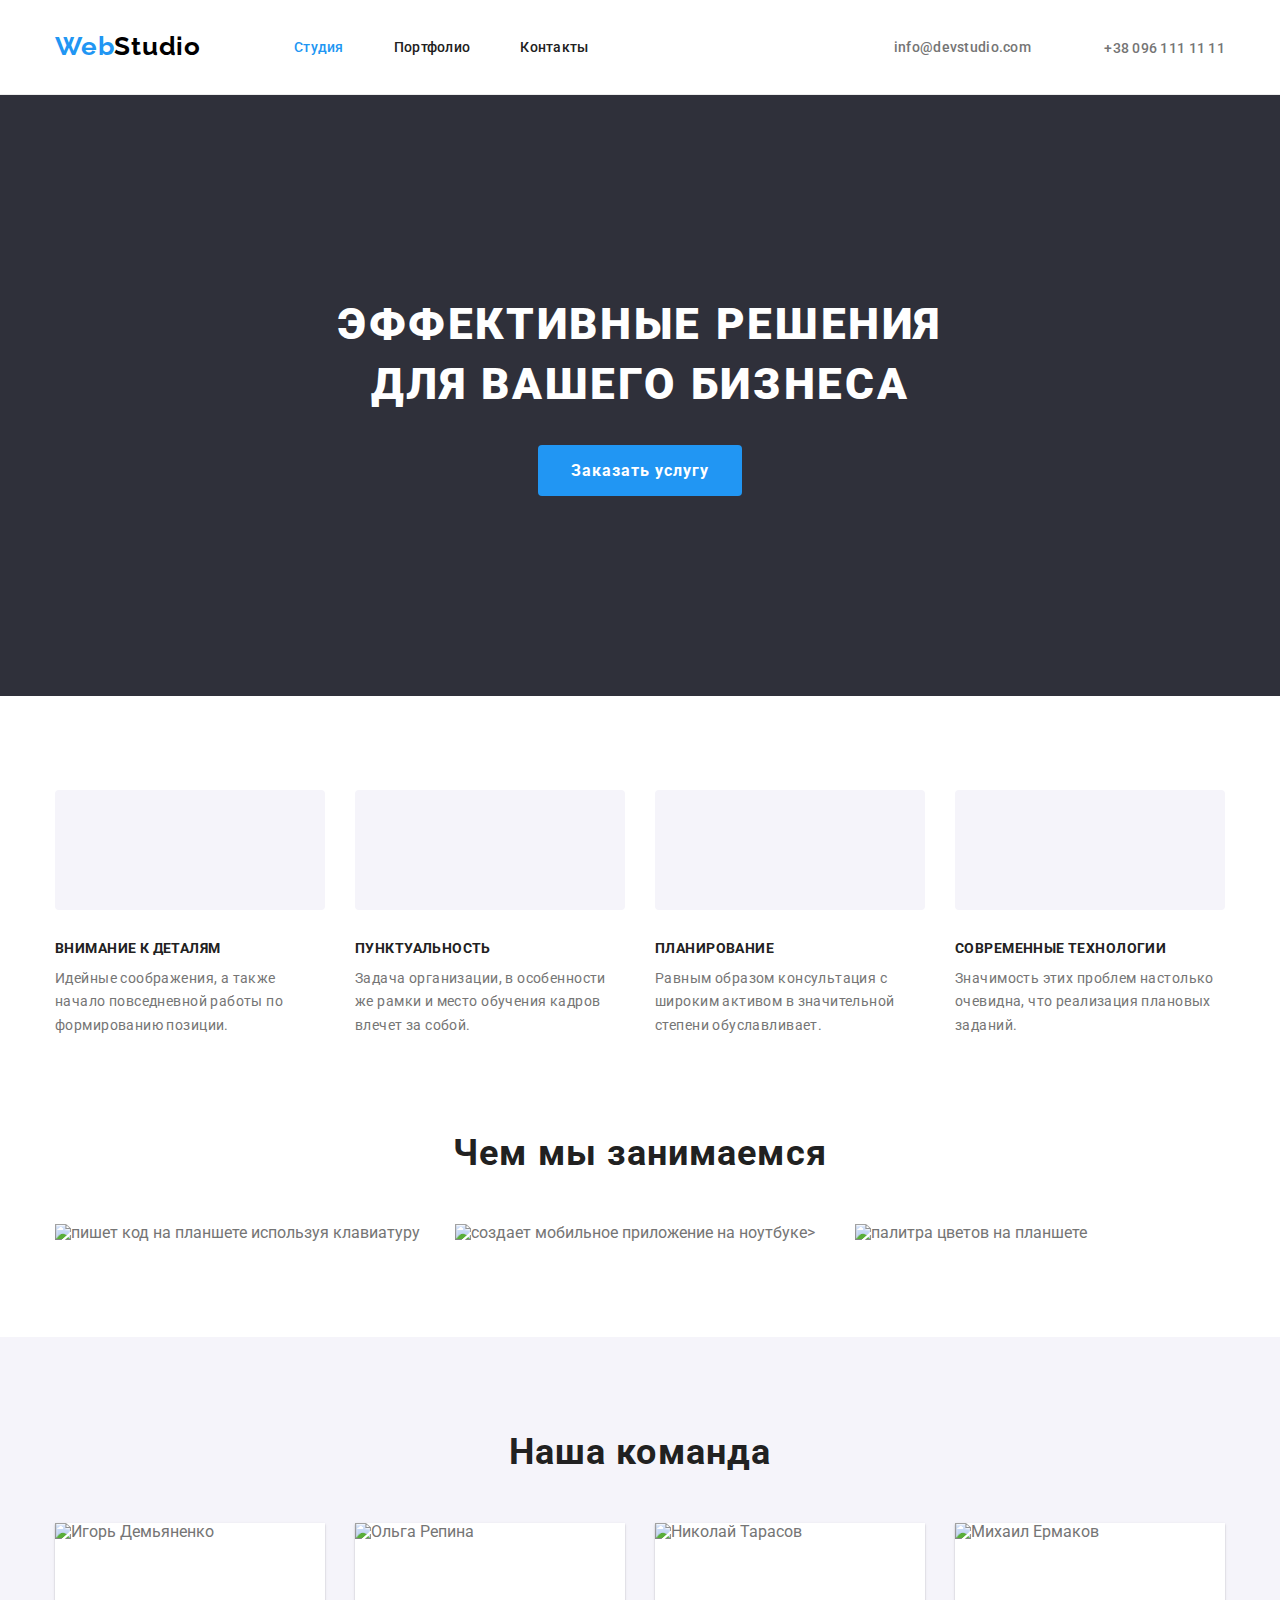
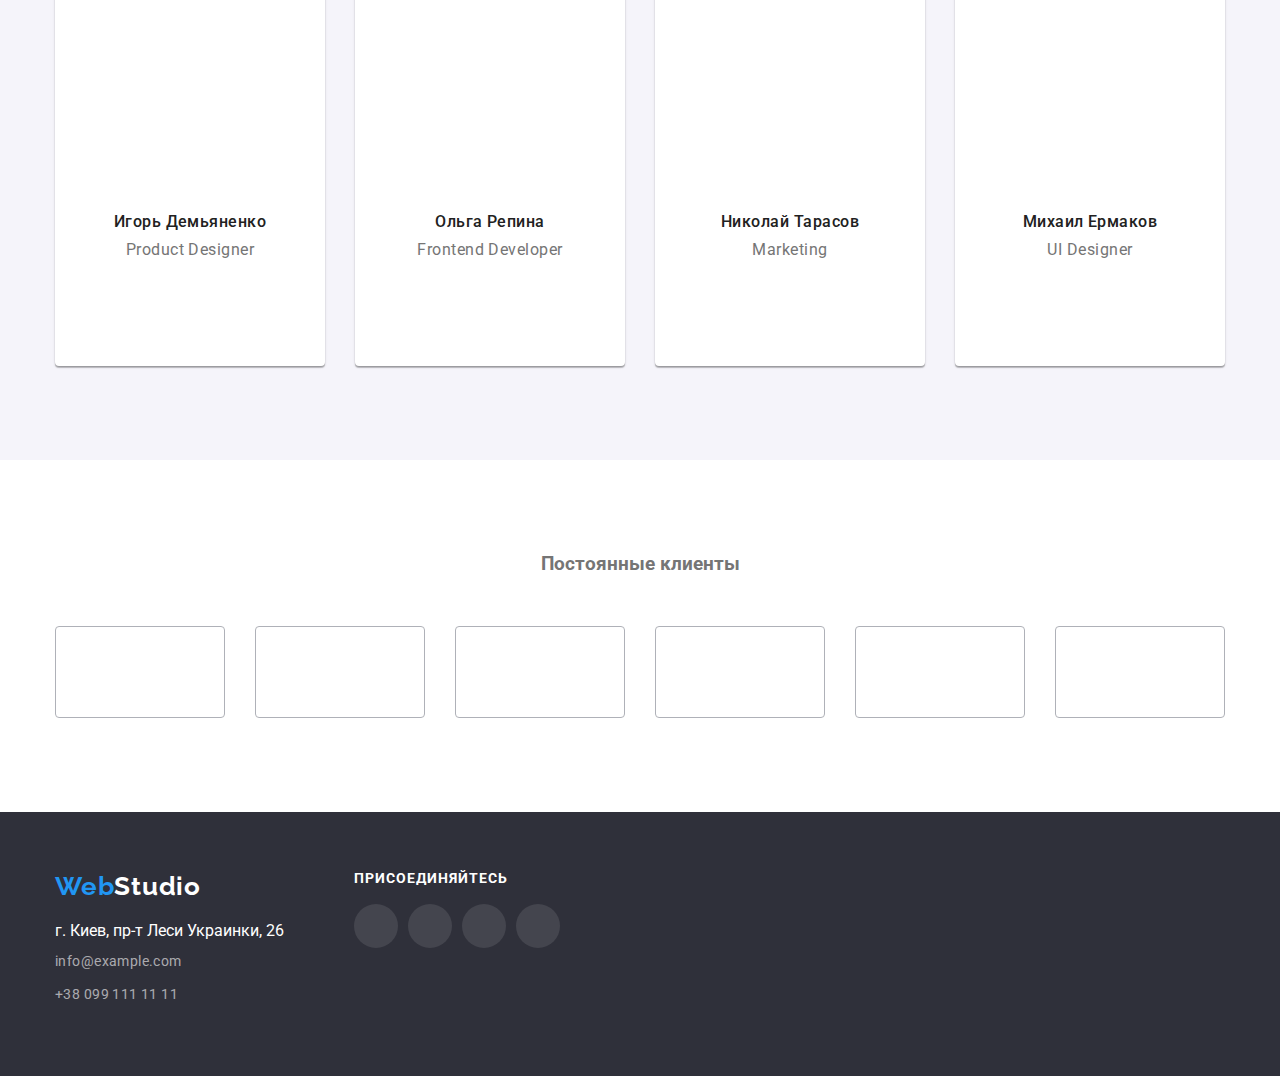
==== index.html @ 4a8b06b8 "Добавляет завершение задания" ====
<!DOCTYPE html>
<html lang="en">
  <head>
    <meta charset="UTF-8" />
    <meta name="viewport" content="width=device-width, initial-scale=1.0" />
    <title>WebStudio</title>
    <link rel="preconnect" href="https://fonts.googleapis.com" />
    <link rel="preconnect" href="https://fonts.gstatic.com" crossorigin />
    <link
      href="https://fonts.googleapis.com/css2?family=Raleway:wght@700&family=Roboto:wght@400;500;700;900&display=swap"
      rel="stylesheet"
    />
    <link
      rel="stylesheet"
      href="https://cdnjs.cloudflare.com/ajax/libs/modern-normalize/2.0.0/modern-normalize.min.css"
    />
    <link rel="stylesheet" href="./css/styles.css" />
  </head>

  <body>
    <!-- header -->
    <header class="header">
      <div class="container">
        <div class="header-menu">
          <!-- Лого -->
          <a href="" class="header-logo link"
            >Web<span class="header-logo-second">Studio</span></a
          >
          <!-- Списки мемю -->

          <nav class="header-navigator">
            <ul class="header-list-nav list">
              <li class="header-item">
                <a href="" class="header-link link current">Студия</a>
              </li>
              <li class="header-item">
                <a href="./portfolio.html" class="header-link link"
                  >Портфолио</a
                >
              </li>
              <li class="header-item">
                <a href="" class="header-link link">Контакты</a>
              </li>
            </ul>
          </nav>
          <ul class="header-contact-list list">
            <li class="item mail">
              <a href="mailto:info@devstudio.com" class="header-mail-link link">
                <svg class="icon-mail" width="16px" height="12px">
                  <use href="./icons/sprite.svg#mail"></use>
                </svg>
                info@devstudio.com
              </a>
            </li>
            <li class="item mobile">
              
              <a href="tel:+380961111111" class="header-tel-link link">
                <svg class="icon-mobile" width="10px" height="16px">
                  <use href="./icons/sprite.svg#mobile"></use>
                </svg>
                +38 096 111 11 11
              </a>
            </li>
          </ul>
        </div>
      </div>
    </header>
    <main>
      <section class="hero section">
        <div class="container">
          <!-- Главный заголовок -->
          <h1 class="hero-title">
            Эффективные решения <br />
            для вашего бизнеса
          </h1>
          <button class="hero-button" type="button">Заказать услугу</button>
        </div>
      </section>
      <section class="studio section">
        <div class="container">
          <h2 class="hidden-title">Студия</h2>
          <ul class="studio-list list">
            <li class="item antenna">
              <div class="icon-block">
                <svg class="icon-antenna" width="70px" height="70px">
                  <use href="./icons/sprite.svg#antenna"></use>
                </svg>
              </div>
              <h3 class="studio-title">Внимание к деталям</h3>
              <p class="studio-text">
                Идейные соображения, а также начало повседневной работы по
                формированию позиции.
              </p>
            </li>
            <li class="item clock">
              <div class="icon-block">
                <svg class="icon-antenna" width="70px" height="70px">
                  <use href="./icons/sprite.svg#antenna"></use>
                </svg>
              </div>
              <h3 class="studio-title">Пунктуальность</h3>
              <p class="studio-text">
                Задача организации, в особенности же рамки и место обучения
                кадров влечет за собой.
              </p>
            </li>
            <li class="item diagram">
              <div class="icon-block">
                <svg class="icon-antenna" width="70px" height="70px">
                  <use href="./icons/sprite.svg#antenna"></use>
                </svg>
              </div>
              <h3 class="studio-title">Планирование</h3>
              <p class="studio-text">
                Равным образом консультация с широким активом в значительной
                степени обуславливает.
              </p>
            </li>
            <li class="item astronaut">
              <div class="icon-block">
                <svg class="icon-antenna" width="70px" height="70px">
                  <use href="./icons/sprite.svg#antenna"></use>
                </svg>
              </div>
              <h3 class="studio-title">Современные технологии</h3>
              <p class="studio-text">
                Значимость этих проблем настолько очевидна, что реализация
                плановых заданий.
              </p>
            </li>
          </ul>
        </div>
      </section>
      <section class="work section">
        <div class="container">
          <h2 class="work-title title">Чем мы занимаемся</h2>
          <ul class="work-list list">
            <li class="item">
              <img
                src="./images/img1.jpg"
                width="370"
                alt="пишет код на планшете используя клавиатуру"
              />
            </li>
            <li class="item">
              <img
                src="./images/img2.jpg"
                width="370"
                alt="создает мобильное приложение на ноутбуке>"
              />
            </li>
            <li class="item">
              <img
                src="./images/img3.jpg"
                width="370"
                alt="палитра цветов на планшете"
              />
            </li>
          </ul>
        </div>
      </section>
      <section class="team section">
        <div class="container">
          <h2 class="team-title title">Наша команда</h2>
          <ul class="team-list list">
            <li class="item">
              <img
                class="team-img"
                src="./images/igor.jpg"
                width="270"
                height="260"
                alt="Игорь Демьяненко"
              />
              <h3 class="team-subtitle">Игорь Демьяненко</h3>
              <p class="team-descr">Product Designer</p>
              <div class="social">
                <a class="social-link" href="">
                  <svg class="icon-social" width="20px" height="20px">
                    <use href="./icons/sprite.svg#instagram"></use>
                  </svg>
                </a>
                <a class="social-link" href="">
                  <svg class="icon-social" width="20px" height="20px">
                    <use href="./icons/sprite.svg#twiter"></use>
                  </svg>
                </a>
                <a class="social-link" href="">
                  <svg class="icon-social" width="20px" height="20px">
                    <use href="./icons/sprite.svg#facebook"></use>
                  </svg>
                </a>
                <a class="social-link" href="">
                  <svg class="icon-social" width="20px" height="20px">
                    <use href="./icons/sprite.svg#linkedin"></use>
                  </svg>
                </a>
              </div>
            </li>
            <li class="item">
              <img
                class="team-img"
                src="./images/olga.jpg"
                width="270"
                height="260"
                alt="Ольга Репина"
              />
              <h3 class="team-subtitle">Ольга Репина</h3>
              <p class="team-descr">Frontend Developer</p>
              <div class="social">
                <a class="social-link" href="">
                  <svg class="icon-social" width="20px" height="20px">
                    <use href="./icons/sprite.svg#instagram"></use>
                  </svg>
                </a>
                <a class="social-link" href="">
                  <svg class="icon-social" width="20px" height="20px">
                    <use href="./icons/sprite.svg#twiter"></use>
                  </svg>
                </a>
                <a class="social-link" href="">
                  <svg class="icon-social" width="20px" height="20px">
                    <use href="./icons/sprite.svg#facebook"></use>
                  </svg>
                </a>
                <a class="social-link" href="">
                  <svg class="icon-social" width="20px" height="20px">
                    <use href="./icons/sprite.svg#linkedin"></use>
                  </svg>
                </a>
              </div>
            </li>
            <li class="item">
              <img
                class="team-img"
                src="./images/nikolai.jpg"
                width="270"
                height="260"
                alt="Николай Тарасов"
              />
              <h3 class="team-subtitle">Николай Тарасов</h3>
              <p class="team-descr">Marketing</p>
              <div class="social">
                <a class="social-link" href="">
                  <svg class="icon-social" width="20px" height="20px">
                    <use href="./icons/sprite.svg#instagram"></use>
                  </svg>
                </a>
                <a class="social-link" href="">
                  <svg class="icon-social" width="20px" height="20px">
                    <use href="./icons/sprite.svg#twiter"></use>
                  </svg>
                </a>
                <a class="social-link" href="">
                  <svg class="icon-social" width="20px" height="20px">
                    <use href="./icons/sprite.svg#facebook"></use>
                  </svg>
                </a>
                <a class="social-link" href="">
                  <svg class="icon-social" width="20px" height="20px">
                    <use href="./icons/sprite.svg#linkedin"></use>
                  </svg>
                </a>
              </div>
            </li>
            <li class="item">
              <img
                class="team-img"
                src="./images/mikhail.jpg"
                width="270"
                height="260"
                alt="Михаил Ермаков"
              />
              <h3 class="team-subtitle">Михаил Ермаков</h3>
              <p class="team-descr">UI Designer</p>
              <div class="social">
                <a class="social-link" href="">
                  <svg class="icon-social" width="20px" height="20px">
                    <use href="./icons/sprite.svg#instagram"></use>
                  </svg>
                </a>
                <a class="social-link" href="">
                  <svg class="icon-social" width="20px" height="20px">
                    <use href="./icons/sprite.svg#twiter"></use>
                  </svg>
                </a>
                <a class="social-link" href="">
                  <svg class="icon-social" width="20px" height="20px">
                    <use href="./icons/sprite.svg#facebook"></use>
                  </svg>
                </a>
                <a class="social-link" href="">
                  <svg class="icon-social" width="20px" height="20px">
                    <use href="./icons/sprite.svg#linkedin"></use>
                  </svg>
                </a>
              </div>
            </li>
          </ul>
        </div>
      </section>

      <!-- clients -->
      <section class="clients">
        <div class="container">
          <h3 class="client-title">Постоянные клиенты</h3>
          <ul class="clients-list">
            <li class="client-item">
              <a href="" class="client-link">
                <svg class="icon-client" width="41px" height="46.7px">
                  <use href="./icons/sprite.svg#company1"></use>
                </svg>
              </a>
            </li>
            <li class="client-item">
              <a href="" class="client-link">
                <svg class="icon-client" width="40px" height="52px">
                  <use href="./icons/sprite.svg#company2"></use>
                </svg>
              </a>
            </li>
            <li class="client-item">
              <a href="" class="client-link">
                <svg class="icon-client" width="43.46px" height="41.18px">
                  <use href="./icons/sprite.svg#company3"></use>
                </svg>
              </a>
            </li>
            <li class="client-item">
              <a href="" class="client-link">
                <svg class="icon-client" width="84.44px" height="40.62px">
                  <use href="./icons/sprite.svg#company4"></use>
                </svg>
              </a>
            </li>
            <li class="client-item">
              <a href="" class="client-link">
                <svg class="icon-client" width="62.54px" height="45.43px">
                  <use href="./icons/sprite.svg#company5"></use>
                </svg>
              </a>
            </li>
            <li class="client-item">
              <a href="" class="client-link">
                <svg class="icon-client" width="93.79px" height="43.93px">
                  <use href="./icons/sprite.svg#company6"></use>
                </svg>
              </a>
            </li>
          </ul>
        </div>
      </section>
    </main>
    <!-- Футер -->
    <footer class="footer">
      <div class="container">
        <div class="footer-blocks">
          <div class="cotact-info">
            <!-- Лого -->
          <a href="" class="footer-logo link"
          >Web<span class="footer-logo-second">Studio</span>
        </a>
        <address>г. Киев, пр-т Леси Украинки, 26</address>
        <address>
          <ul class="footer-contact-list list">
            <li class="address-item">
              <a href="mailto:info@example.com" class="footer-mail-link link"
                >info@example.com</a
              >
            </li>
            <li class="address-item">
              <a href="tel:+380991111111" class="footer-tel-link link"
                >+38 099 111 11 11</a
              >
            </li>
          </ul>
        </address>
          </div>
          <div class="footer-social">
            <h2 class="footer-subheader" >присоединяйтесь</h2>
            <ul class="footer-list">
              <li class="footer-item">
                <a class="footer-social-link" href="">
                  <svg class="footer-social" width="20px" height="20px">
                    <use href="./icons/sprite.svg#instagram"></use>
                  </svg>
                </a>
              </li>
              <li class="footer-item">
                <a class="footer-social-link" href="">
                  <svg class="footer-social" width="20px" height="20px">
                    <use href="./icons/sprite.svg#twiter"></use>
                  </svg>
                </a>
              </li>
              <li class="footer-item">
                <a class="footer-social-link" href="">
                  <svg class="footer-social" width="20px" height="20px">
                    <use href="./icons/sprite.svg#facebook"></use>
                  </svg>
                </a>
              </li>
              <li class="footer-item">
                <a class="footer-social-link" href="">
                  <svg class="footer-icon-social" width="20px" height="20px">
                    <use href="./icons/sprite.svg#linkedin"></use>
                  </svg>
                </a>
              </li>
            </ul>
          </div>
        </div>
      </div>
    </footer>
  </body>
</html>
---- css/styles.css ----
/* цвет основного текста #757575 */
/* вторичный цвет текста   #212121 */
/* цвет контактов в футере rgba(255, 255, 255, 0.60) */
/* белый цвет #FFFFFF */
/* черный цвет лого в хедере  #000000 */
/* акцент #2196F3 */
/* вторичный цвет фона #F5F4FA */
/* третий цвет фона #2F303A */

:root {
  --primary-text-color: #757575;
  --secondary-text-color: #212121;
  --title-text-color: #212121;
  --accent-color: #2196f3;
}

body {
  font-family: "Roboto", sans-serif;
  color: var(--primary-text-color);
  background-color: #ffffff;
}
.link {
  text-decoration: none;
}
ul {
  list-style: none;
  padding: 0;
  margin: 0;
}
h1,
h2,
h3,
h4,
h5,
h5,
p {
  margin: 0;
}
img {
  display: block;
  max-width: 100%;
  height: auto;
}

.title {
  color: var(--secondary-text-color);
  text-align: center;
  font-size: 36px;
  font-weight: 700;
  letter-spacing: 1.08px;
  line-height: 1.17;
}

/* Container */
.container {
  margin-left: auto;
  margin-right: auto;
  width: 1200px;
  padding-left: 15px;
  padding-right: 15px;
  /* outline: 2px solid tomato; */
}

/* лого */
.header {
  border-bottom: 1px solid rgb(236, 236, 236);
}
.header-logo {
  margin-right: 93px;
  color: var(--accent-color);
  font-family: "Raleway", sans-serif;
  font-size: 26px;
  font-weight: 700;
  letter-spacing: 0.78px;
}
.header-logo .header-logo-second {
  color: #000000;
}

/* header*/
.header-menu {
  display: flex;
  align-items: center;
  padding-top: 32px;
  padding-bottom: 32px;
}
.header-list-nav {
  display: flex;
}
.header-list-nav .header-item:not(:last-child) {
  margin-right: 50px;
}
.header-list-nav .header-link {
  display: block;

  color: var(--secondary-text-color);

  font-size: 14px;
  font-weight: 500;
  letter-spacing: 0.28px;
}
.header-list-nav .header-link:hover,
.header-list-nav .header-link:focus {
  color: var(--accent-color);
}
.header-list-nav .current {
  color: var(--accent-color);
}
.header-contact-list {
  display: flex;
  margin-left: auto;
}

.header-contact-list .item {
  margin-right: 50px;
  display: flex;
  align-items: center;
}
.header-contact-list .item:last-child {
  margin-right: 0;
}

.icon-mail,
.icon-mobile {
  margin-right: 10px;
  fill: var(--primary-text-color);
}

.icon-mail:hover,
.icon-mail:focus,
.icon-mobile:hover,
.icon-mobile:focus {
  fill: var(--accent-color);
}

.header-contact-list .header-mail-link,
.header-tel-link {
  color: var(--primary-text-color);
  font-size: 14px;
  font-weight: 500;
  letter-spacing: 0.28px;
}
.header-contact-list .link:hover,
.header-contact-list .link:focus {
  color: var(--accent-color);
}
/* hero */
.hero {
  max-width: 1600px;
  min-height: 600px;
  margin-left: auto;
  margin-right: auto;
  padding: 200px 0;

  text-align: center;
  background-color: #2F303A;
  background-image: linear-gradient(
      to right,
      rgba(47, 48, 58, 0.8),
      rgba(47, 48, 58, 0.8)
    ),
    url(..//images/bg.jpg);

   
    background-size: cover;
    background-repeat: no-repeat;
    background-position:  center;
}
.hero .hero-title {
  margin-top: 0;
  margin-bottom: 30px;

  color: #fff;

  font-size: 44px;
  font-weight: 900;
  line-height: 1.36; /* 136.364% */
  letter-spacing: 2.64px;

  text-transform: uppercase;
  /*  background-color: #949393;   времено установил фон для визуализации потом удалю */
}
button.hero-button {
  padding: 10px 32px;
  min-width: 200px;
  border-radius: 4px;
  border: 1px solid transparent;
  color: #ffffff;

  font-size: 16px;
  font-weight: 700;
  line-height: 1.87; /* 187.5% */
  letter-spacing: 0.96px;
  text-align: center;

  cursor: pointer;
  background-color: var(--accent-color);
}

/* studio */

.hidden-title {
  display: none;
}
.studio {
  padding: 94px 0 47px 0;
}
.studio-list {
  display: flex;
}
.studio-list .item {
  display: block;
  width: 270px;
  margin-right: 30px;
}
.studio-list .item:last-child {
  margin-right: 0;
}
.icon-block {
  display: flex;
  justify-content: center;
  align-items: center;
  margin-bottom: 30px;
  width: 270px;
  min-height: 120px;
  background-color: #f5f4fa;
  border-radius: 4px;
  fill: var(--secondary-text-color);
}
.icon-antenna:hover {
  fill: red;
}

.studio-list .studio-title {
  margin-top: 0;
  margin-bottom: 10px;

  color: var(--secondary-text-color);
  font-size: 14px;
  font-weight: 700;
  letter-spacing: 0.42px;
  text-transform: uppercase;
}
.studio .studio-text {
  font-size: 14px;
  line-height: 1.71; /* 171.429% */
  letter-spacing: 0.42px;
  margin: 0;
}
/* work */
.work {
  padding: 47px 0 94px 0;
}
.work .work-title {
  margin-top: 0;
  margin-bottom: 50px;
}
.work .work-list {
  display: flex;
  justify-content: center;
}
.work .work-list .item:not(:last-child) {
  display: block;
  margin-right: 30px;
}
/* team */
.team {
  padding: 94px 0;
  background-color: #f5f4fa;
}
.team .team-title {
  margin-top: 0;
  margin-bottom: 50px;
}
.team .team-list {
  display: flex;
  justify-content: center;
}
.team .team-list .item {
    width: 270px;
  border-radius: 0px 0px 4px 4px;
  /* material shadow v1 */
  box-shadow: 0px 2px 1px 0px rgba(0, 0, 0, 0.2),
    0px 1px 1px 0px rgba(0, 0, 0, 0.14), 0px 1px 3px 0px rgba(0, 0, 0, 0.12);
   background: rgb(255, 255, 255);
}
.team .team-list .item:not(:last-child) {
  display: block;
  margin-right: 30px;
}

.team .team-img {
    margin-bottom: 30px;
}

.team .team-subtitle {
  color: var(--secondary-text-color);
  text-align: center;
  font-size: 16px;
  font-weight: 500;
  letter-spacing: 0.48px;
  margin-bottom: 10px;
}
.team .team-descr {
  text-align: center;
  font-size: 16px;
  letter-spacing: 0.48px;
  margin-bottom: 16px;
}
.social {
    display: flex;
    justify-content: center;
    margin-bottom: 42px;
}

.social-link:not(:last-child) {
    margin-right: 12px;

}
.social-link {
    padding: 12px;
    color: #AFB1B8;    
}

.icon-social {
    fill: currentColor;
}

.social-link:hover {
    width: 44px;
    height: 44px;
    padding: 12px;
    border-radius: 50px;
    background-color: var(--accent-color);
    color: #ffffff;

}
/* clients */

.clients {
    padding: 94px 0;
}

.client-title {
    text-align: center;
    margin-bottom: 50px;
}
 
.clients-list {
    display: flex;
    justify-content: space-between;
}

.client-link {
    display: inline-flex;
    justify-content: center;
    align-items:center;
    width: 170px;
    height: 92px;
    color: #AFB1B8;
    border: 1px solid #AFB1B8;
    border-radius: 4px;
}
.icon-client {
    fill: currentColor;
}
.client-link:hover {
    color: var(--accent-color);
    border: 1px solid var(--accent-color);
}

/* footer */
.footer {
  padding: 60px 0;
  background-color: #2f303a;
}
.footer-blocks {
  display: flex;
  justify-content: flex-start;
}
.cotact-info {
  margin-right: 70px;
}

.footer .footer-logo {
  display: block;
  margin-bottom: 20px;

  color: var(--accent-color);
  font-family: Raleway;
  font-size: 26px;
  font-weight: 700;
  letter-spacing: 0.78px;
}
.footer .footer-logo-second {
  color: #ffffff;
}
.footer address {
  font-style: normal;
  color: #ffffff;
  margin-bottom: 9px;
}
.address-item:not(:last-child) {
  margin-bottom: 9px;
}
.footer-contact-list .link {
  color: rgba(255, 255, 255, 0.6);
  font-family: Roboto;
  font-size: 14px;
  line-height: 1.74; /* 171.429% */
  letter-spacing: 0.42px;
  /* background-color: #949393;   */
  /* времено установил фон для визуализации потом удвлю */
}
.footer-contact-list .link:hover,
.footer-contact-list .link:focus {
  color: var(--accent-color);
}

.footer-list {
  display: flex;
}
.footer-item:not(:last-child) {
  margin-right: 10px;
  justify-content: center;
}
.footer-social-link {
  display:inline-flex;
  width: 44px;
  height: 44px;
  padding: 12px;
  fill:#FFFFFF;
  background-color:  rgba(255, 255, 255, 0.1);
  border-radius: 50px;
}

.footer-social-link:hover{
  background-color: var(--accent-color);
}
.footer-subheader {
  margin-bottom: 20px;
  color: #FFFFFF;
  font-size: 14px;
  font-weight: 700;
  line-height: 0.9;
  letter-spacing: 1px;
  text-align: left;
  text-transform: uppercase;
}

/* portfolio - nav */
.portfolio {
  padding: 94px 0 94px 0;
}
.portfolio .portfolio-nav-list {
  display: flex;
  justify-content: center;
  margin-bottom: 34px;
}
.portfolio .portfolio-nav-list .item {
  margin-right: 8px;
}
.portfolio button {
  padding: 6px 22px;

  color: var(--secondary-text-color);
  text-align: center;
  font-size: 16px;
  font-weight: 500;
  line-height: 1.62; /* 162.5% */
  letter-spacing: 0.4;
  background-color: #f5f4fa;
  cursor: pointer;

  border: 1px solid transparent;
  border-radius: 4px;
}
.portfolio button:hover,
.portfolio button:focus {
  color: #ffffff;
  background-color: var(--accent-color);
  box-shadow: 0px 2px 2px 0px rgba(0, 0, 0, 0.12),
    0px 1px 2px 0px rgba(0, 0, 0, 0.08), 0px 3px 1px 0px rgba(0, 0, 0, 0.1);
  background: rgb(33, 150, 243);
}
.portfolio .portfolio-project-list {
  display: flex;
  flex-wrap: wrap;
}
.portfolio .portfolio-project-list .item {
  width: 370px;
  margin-right: 30px;
  margin-bottom: 30px;

  border-bottom: 1px solid rgb(238, 238, 238);
  border-right: 1px solid rgb(238, 238, 238);
  border-left: 1px solid rgb(238, 238, 238);
}
.portfolio .portfolio-project-list .item:nth-child(3n) {
  margin-right: 0;
}
.portfolio .portfolio-project-list .item:nth-last-child(-n + 3) {
  margin-bottom: 0;
}

.portfolio-link {
  display: inline-block;
  padding: 20px 24px;
}

.portfolio .portfolio-title {
  color: var(--secondary-text-color);
  font-size: 18px;
  font-weight: 700;
  line-height: 2; /* 200% */
  letter-spacing: 1.08px;
}
.portfolio .portfolio-text {
  color: var(--primary-text-color);
  font-size: 16px;
  font-weight: 400;
  line-height: 1.87; /* 187.5% */
  letter-spacing: 0.48px;
}
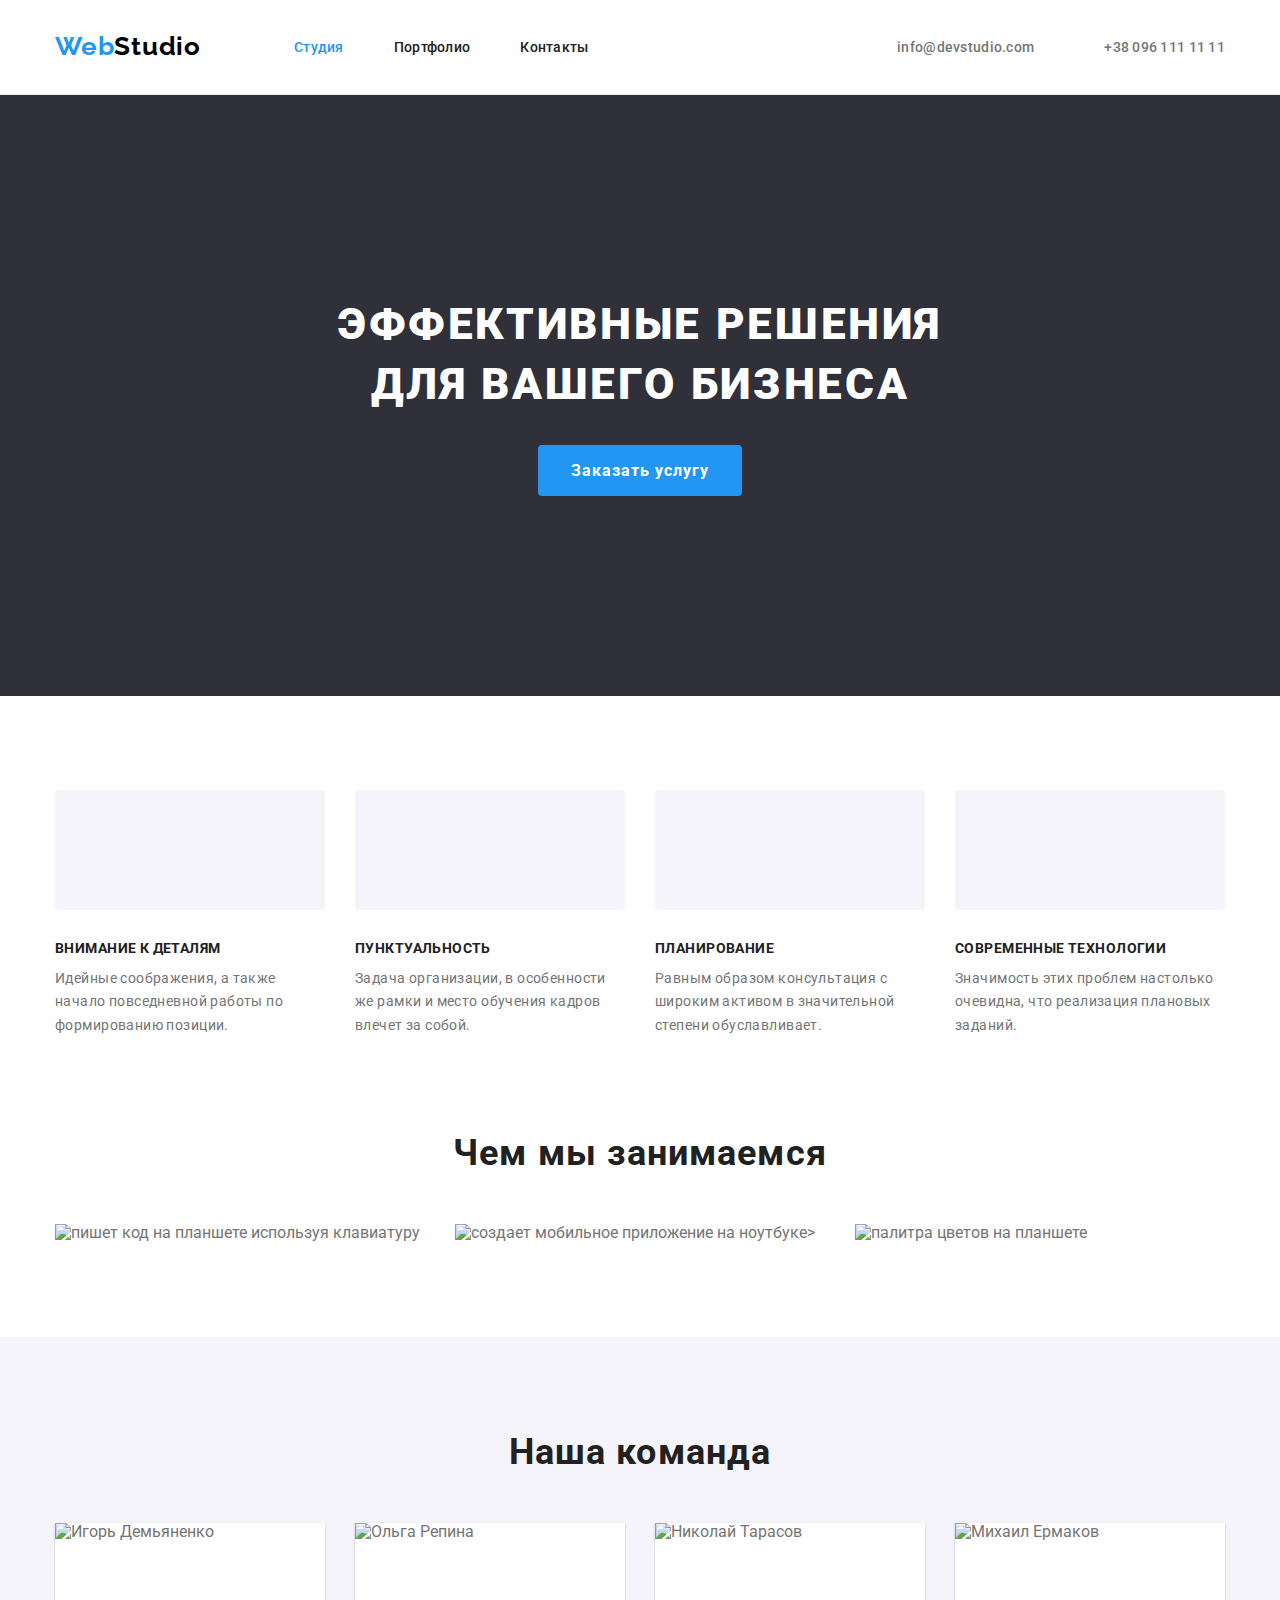
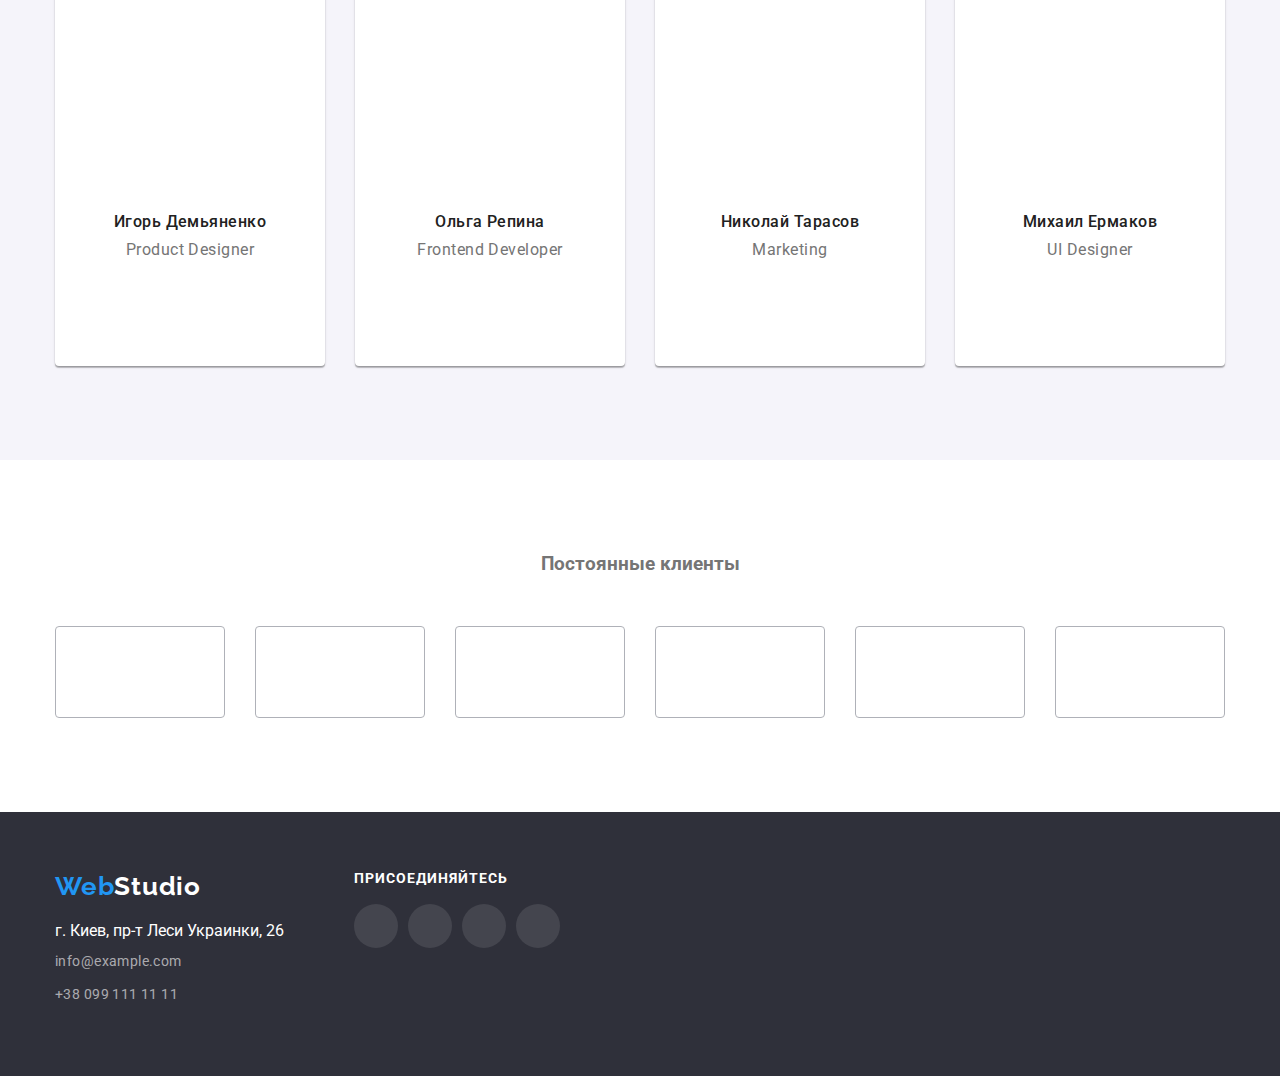
==== commit eea38734: "Добавляет исправления по контактам" ====
--- a/index.html
+++ b/index.html
@@ -45,6 +45,7 @@
           </nav>
           <ul class="header-contact-list list">
             <li class="item mail">
+              
               <a href="mailto:info@devstudio.com" class="header-mail-link link">
                 <svg class="icon-mail" width="16px" height="12px">
                   <use href="./icons/sprite.svg#mail"></use>
@@ -53,7 +54,6 @@
               </a>
             </li>
             <li class="item mobile">
-              
               <a href="tel:+380961111111" class="header-tel-link link">
                 <svg class="icon-mobile" width="10px" height="16px">
                   <use href="./icons/sprite.svg#mobile"></use>
@@ -94,8 +94,8 @@
             </li>
             <li class="item clock">
               <div class="icon-block">
-                <svg class="icon-antenna" width="70px" height="70px">
-                  <use href="./icons/sprite.svg#antenna"></use>
+                <svg class="icon-clock" width="70px" height="70px">
+                  <use href="./icons/sprite.svg#clock"></use>
                 </svg>
               </div>
               <h3 class="studio-title">Пунктуальность</h3>
@@ -106,8 +106,8 @@
             </li>
             <li class="item diagram">
               <div class="icon-block">
-                <svg class="icon-antenna" width="70px" height="70px">
-                  <use href="./icons/sprite.svg#antenna"></use>
+                <svg class="icon-diagram" width="70px" height="70px">
+                  <use href="./icons/sprite.svg#diagram"></use>
                 </svg>
               </div>
               <h3 class="studio-title">Планирование</h3>
@@ -118,8 +118,8 @@
             </li>
             <li class="item astronaut">
               <div class="icon-block">
-                <svg class="icon-antenna" width="70px" height="70px">
-                  <use href="./icons/sprite.svg#antenna"></use>
+                <svg class="icon-astronaut" width="70px" height="70px">
+                  <use href="./icons/sprite.svg#astronaut"></use>
                 </svg>
               </div>
               <h3 class="studio-title">Современные технологии</h3>
--- a/css/styles.css
+++ b/css/styles.css
@@ -112,34 +112,37 @@
 }
 
 .header-contact-list .item {
-  margin-right: 50px;
   display: flex;
   align-items: center;
-}
+  margin-right: 50px; 
+}
+
+
 .header-contact-list .item:last-child {
   margin-right: 0;
 }
+
+
 
 .icon-mail,
 .icon-mobile {
   margin-right: 10px;
-  fill: var(--primary-text-color);
-}
-
-.icon-mail:hover,
-.icon-mail:focus,
-.icon-mobile:hover,
-.icon-mobile:focus {
-  fill: var(--accent-color);
-}
-
-.header-contact-list .header-mail-link,
+  fill: currentColor;
+}
+
+.header-mail-link,
 .header-tel-link {
+  display: flex;
+  align-items: center;
   color: var(--primary-text-color);
   font-size: 14px;
   font-weight: 500;
   letter-spacing: 0.28px;
-}
+  align-items: center;
+  
+}
+
+
 .header-contact-list .link:hover,
 .header-contact-list .link:focus {
   color: var(--accent-color);
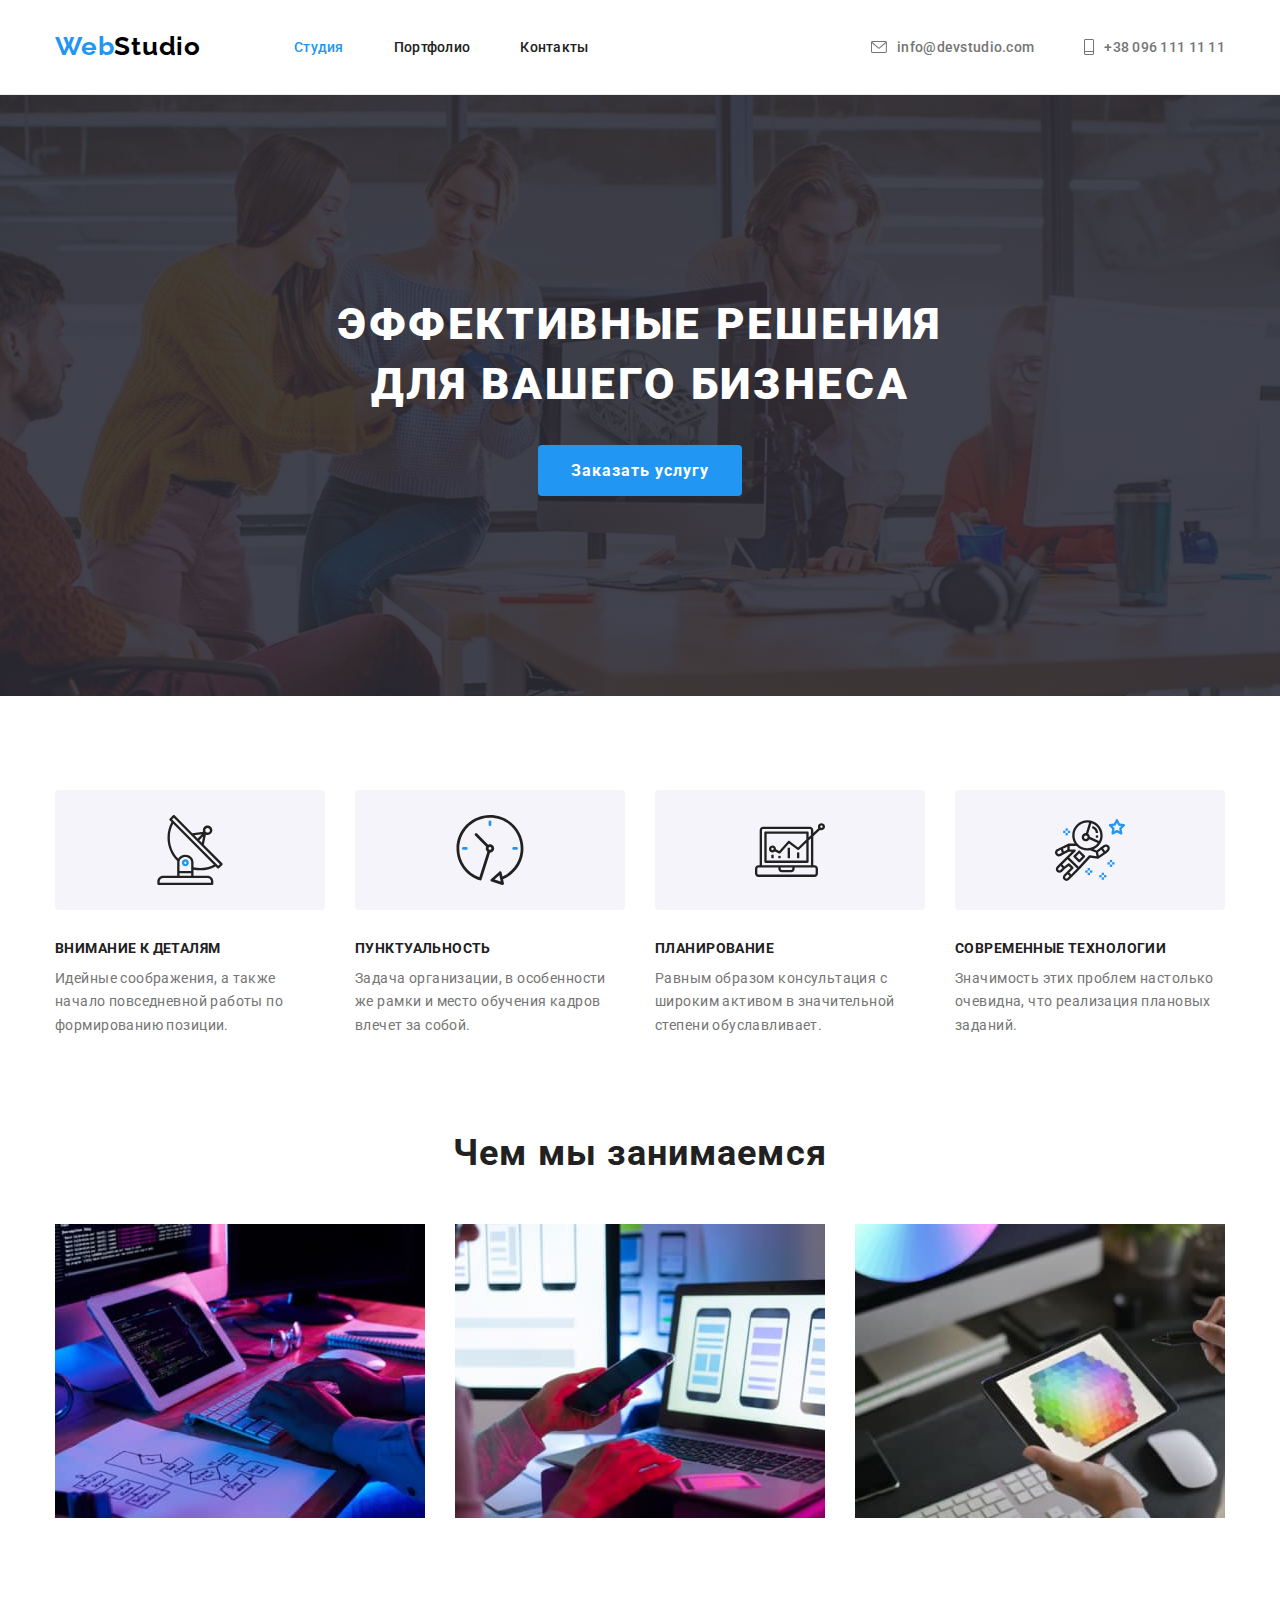
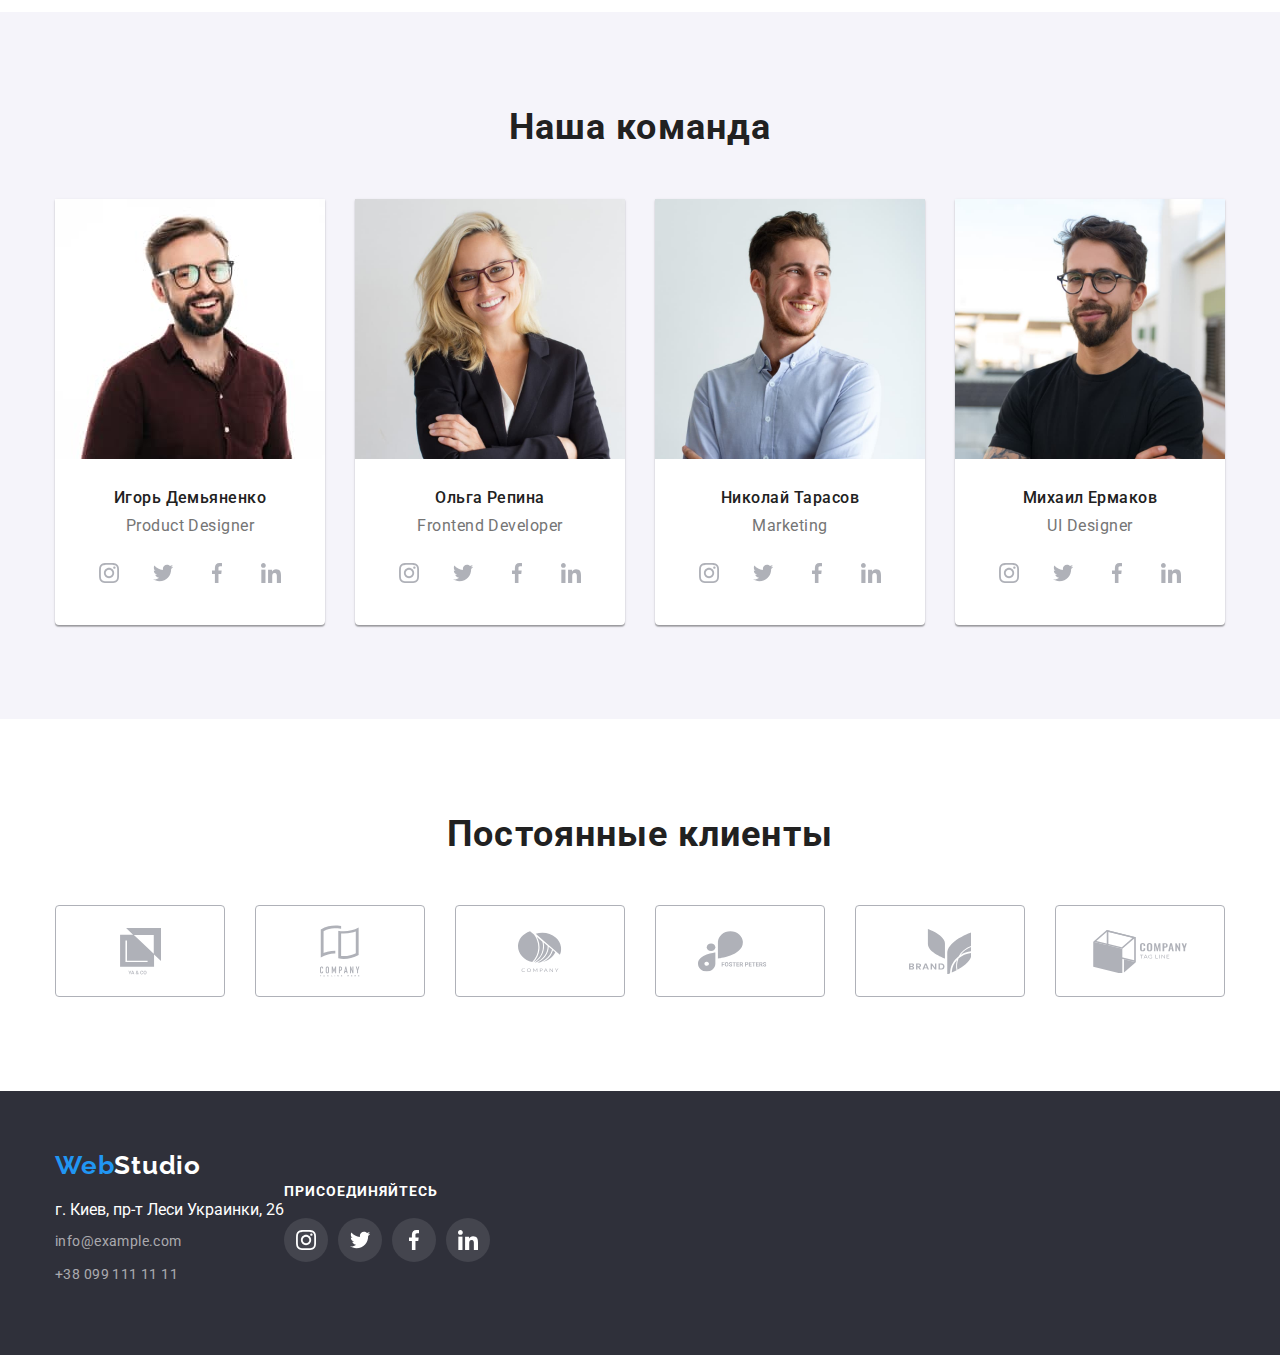
==== commit 197dcfc7: "Исправление Домашнего Задания  (не полное ) без футера" ====
--- a/index.html
+++ b/index.html
@@ -137,21 +137,21 @@
           <ul class="work-list list">
             <li class="item">
               <img
-                src="./images/img1.jpg"
+                src="./images/main/img1.jpg"
                 width="370"
                 alt="пишет код на планшете используя клавиатуру"
               />
             </li>
             <li class="item">
               <img
-                src="./images/img2.jpg"
+                src="./images/main/img2.jpg"
                 width="370"
                 alt="создает мобильное приложение на ноутбуке>"
               />
             </li>
             <li class="item">
               <img
-                src="./images/img3.jpg"
+                src="./images/main/img3.jpg"
                 width="370"
                 alt="палитра цветов на планшете"
               />
@@ -163,136 +163,180 @@
         <div class="container">
           <h2 class="team-title title">Наша команда</h2>
           <ul class="team-list list">
+           
             <li class="item">
               <img
                 class="team-img"
-                src="./images/igor.jpg"
+                src="./images/main/igor.jpg"
                 width="270"
                 height="260"
                 alt="Игорь Демьяненко"
               />
-              <h3 class="team-subtitle">Игорь Демьяненко</h3>
+              <div class="team-bottom">
+                <h3 class="team-subtitle">Игорь Демьяненко</h3>
               <p class="team-descr">Product Designer</p>
-              <div class="social">
-                <a class="social-link" href="">
+              <ul class="social-list">
+                <li class="social-item">
+                  <a class="social-link" href="">
                   <svg class="icon-social" width="20px" height="20px">
                     <use href="./icons/sprite.svg#instagram"></use>
                   </svg>
                 </a>
-                <a class="social-link" href="">
-                  <svg class="icon-social" width="20px" height="20px">
-                    <use href="./icons/sprite.svg#twiter"></use>
-                  </svg>
-                </a>
-                <a class="social-link" href="">
-                  <svg class="icon-social" width="20px" height="20px">
-                    <use href="./icons/sprite.svg#facebook"></use>
-                  </svg>
-                </a>
-                <a class="social-link" href="">
-                  <svg class="icon-social" width="20px" height="20px">
-                    <use href="./icons/sprite.svg#linkedin"></use>
-                  </svg>
-                </a>
-              </div>
-            </li>
+              </li>
+                <li class="social-item">
+                  <a class="social-link" href="">
+                    <svg class="icon-social" width="20px" height="20px">
+                      <use href="./icons/sprite.svg#twiter"></use>
+                    </svg>
+                  </a>
+                </li>
+                <li class="social-item">
+                  <a class="social-link" href="">
+                    <svg class="icon-social" width="20px" height="20px">
+                      <use href="./icons/sprite.svg#facebook"></use>
+                    </svg>
+                  </a>
+                </li>
+                <li class="social-item">
+                  <a class="social-link" href="">
+                    <svg class="icon-social" width="20px" height="20px">
+                      <use href="./icons/sprite.svg#linkedin"></use>
+                    </svg>
+                  </a>
+                </li>                
+              </ul>
+            </div>
+            </li>
+
             <li class="item">
               <img
                 class="team-img"
-                src="./images/olga.jpg"
+                src="./images/main/olga.jpg"
                 width="270"
                 height="260"
                 alt="Ольга Репина"
               />
-              <h3 class="team-subtitle">Ольга Репина</h3>
+              <div class="team-bottom">
+                <h3 class="team-subtitle">Ольга Репина</h3>
               <p class="team-descr">Frontend Developer</p>
-              <div class="social">
-                <a class="social-link" href="">
+              <ul class="social-list">
+                <li class="social-item">
+                  <a class="social-link" href="">
                   <svg class="icon-social" width="20px" height="20px">
                     <use href="./icons/sprite.svg#instagram"></use>
                   </svg>
                 </a>
-                <a class="social-link" href="">
-                  <svg class="icon-social" width="20px" height="20px">
-                    <use href="./icons/sprite.svg#twiter"></use>
-                  </svg>
-                </a>
-                <a class="social-link" href="">
-                  <svg class="icon-social" width="20px" height="20px">
-                    <use href="./icons/sprite.svg#facebook"></use>
-                  </svg>
-                </a>
-                <a class="social-link" href="">
-                  <svg class="icon-social" width="20px" height="20px">
-                    <use href="./icons/sprite.svg#linkedin"></use>
-                  </svg>
-                </a>
-              </div>
-            </li>
+              </li>
+                <li class="social-item">
+                  <a class="social-link" href="">
+                    <svg class="icon-social" width="20px" height="20px">
+                      <use href="./icons/sprite.svg#twiter"></use>
+                    </svg>
+                  </a>
+                </li>
+                <li class="social-item">
+                  <a class="social-link" href="">
+                    <svg class="icon-social" width="20px" height="20px">
+                      <use href="./icons/sprite.svg#facebook"></use>
+                    </svg>
+                  </a>
+                </li>
+                <li class="social-item">
+                  <a class="social-link" href="">
+                    <svg class="icon-social" width="20px" height="20px">
+                      <use href="./icons/sprite.svg#linkedin"></use>
+                    </svg>
+                  </a>
+                </li>                
+              </ul>
+              </div>
+            </li>
+
             <li class="item">
               <img
                 class="team-img"
-                src="./images/nikolai.jpg"
+                src="./images/main/nikolai.jpg"
                 width="270"
                 height="260"
                 alt="Николай Тарасов"
               />
-              <h3 class="team-subtitle">Николай Тарасов</h3>
+              <div class="team-bottom">
+                <h3 class="team-subtitle">Николай Тарасов</h3>
               <p class="team-descr">Marketing</p>
-              <div class="social">
-                <a class="social-link" href="">
+              <ul class="social-list">
+                <li class="social-item">
+                  <a class="social-link" href="">
                   <svg class="icon-social" width="20px" height="20px">
                     <use href="./icons/sprite.svg#instagram"></use>
                   </svg>
                 </a>
-                <a class="social-link" href="">
-                  <svg class="icon-social" width="20px" height="20px">
-                    <use href="./icons/sprite.svg#twiter"></use>
-                  </svg>
-                </a>
-                <a class="social-link" href="">
-                  <svg class="icon-social" width="20px" height="20px">
-                    <use href="./icons/sprite.svg#facebook"></use>
-                  </svg>
-                </a>
-                <a class="social-link" href="">
-                  <svg class="icon-social" width="20px" height="20px">
-                    <use href="./icons/sprite.svg#linkedin"></use>
-                  </svg>
-                </a>
-              </div>
-            </li>
+              </li>
+                <li class="social-item">
+                  <a class="social-link" href="">
+                    <svg class="icon-social" width="20px" height="20px">
+                      <use href="./icons/sprite.svg#twiter"></use>
+                    </svg>
+                  </a>
+                </li>
+                <li class="social-item">
+                  <a class="social-link" href="">
+                    <svg class="icon-social" width="20px" height="20px">
+                      <use href="./icons/sprite.svg#facebook"></use>
+                    </svg>
+                  </a>
+                </li>
+                <li class="social-item">
+                  <a class="social-link" href="">
+                    <svg class="icon-social" width="20px" height="20px">
+                      <use href="./icons/sprite.svg#linkedin"></use>
+                    </svg>
+                  </a>
+                </li>                
+              </ul>
+              </div>
+            </li>
+
             <li class="item">
               <img
                 class="team-img"
-                src="./images/mikhail.jpg"
+                src="./images/main/mikhail.jpg"
                 width="270"
                 height="260"
                 alt="Михаил Ермаков"
               />
-              <h3 class="team-subtitle">Михаил Ермаков</h3>
+              <div class="team-bottom">
+                <h3 class="team-subtitle">Михаил Ермаков</h3>
               <p class="team-descr">UI Designer</p>
-              <div class="social">
-                <a class="social-link" href="">
+              <ul class="social-list">
+                <li class="social-item">
+                  <a class="social-link" href="">
                   <svg class="icon-social" width="20px" height="20px">
                     <use href="./icons/sprite.svg#instagram"></use>
                   </svg>
                 </a>
-                <a class="social-link" href="">
-                  <svg class="icon-social" width="20px" height="20px">
-                    <use href="./icons/sprite.svg#twiter"></use>
-                  </svg>
-                </a>
-                <a class="social-link" href="">
-                  <svg class="icon-social" width="20px" height="20px">
-                    <use href="./icons/sprite.svg#facebook"></use>
-                  </svg>
-                </a>
-                <a class="social-link" href="">
-                  <svg class="icon-social" width="20px" height="20px">
-                    <use href="./icons/sprite.svg#linkedin"></use>
-                  </svg>
-                </a>
+              </li>
+                <li class="social-item">
+                  <a class="social-link" href="">
+                    <svg class="icon-social" width="20px" height="20px">
+                      <use href="./icons/sprite.svg#twiter"></use>
+                    </svg>
+                  </a>
+                </li>
+                <li class="social-item">
+                  <a class="social-link" href="">
+                    <svg class="icon-social" width="20px" height="20px">
+                      <use href="./icons/sprite.svg#facebook"></use>
+                    </svg>
+                  </a>
+                </li>
+                <li class="social-item">
+                  <a class="social-link" href="">
+                    <svg class="icon-social" width="20px" height="20px">
+                      <use href="./icons/sprite.svg#linkedin"></use>
+                    </svg>
+                  </a>
+                </li>                
+              </ul>
               </div>
             </li>
           </ul>
@@ -302,7 +346,7 @@
       <!-- clients -->
       <section class="clients">
         <div class="container">
-          <h3 class="client-title">Постоянные клиенты</h3>
+          <h3 class="client-title title">Постоянные клиенты</h3>
           <ul class="clients-list">
             <li class="client-item">
               <a href="" class="client-link">
--- a/css/styles.css
+++ b/css/styles.css
@@ -162,7 +162,7 @@
       rgba(47, 48, 58, 0.8),
       rgba(47, 48, 58, 0.8)
     ),
-    url(..//images/bg.jpg);
+    url(..//images/main/bg.jpg);
 
    
     background-size: cover;
@@ -230,9 +230,6 @@
   border-radius: 4px;
   fill: var(--secondary-text-color);
 }
-.icon-antenna:hover {
-  fill: red;
-}
 
 .studio-list .studio-title {
   margin-top: 0;
@@ -279,22 +276,26 @@
   display: flex;
   justify-content: center;
 }
+
+
 .team .team-list .item {
-    width: 270px;
+  margin-right: 30px;
+  width: 270px;
   border-radius: 0px 0px 4px 4px;
   /* material shadow v1 */
   box-shadow: 0px 2px 1px 0px rgba(0, 0, 0, 0.2),
     0px 1px 1px 0px rgba(0, 0, 0, 0.14), 0px 1px 3px 0px rgba(0, 0, 0, 0.12);
    background: rgb(255, 255, 255);
 }
-.team .team-list .item:not(:last-child) {
-  display: block;
-  margin-right: 30px;
-}
-
-.team .team-img {
+
+.team .team-list .item:last-child{
+  margin-right: 0;
+}
+
+
+/* .team .team-img {
     margin-bottom: 30px;
-}
+} */
 
 .team .team-subtitle {
   color: var(--secondary-text-color);
@@ -310,19 +311,23 @@
   letter-spacing: 0.48px;
   margin-bottom: 16px;
 }
-.social {
+.team .team-bottom {
+  padding-top: 30px;
+  padding-bottom: 30px;
+}
+.social-list {
     display: flex;
     justify-content: center;
-    margin-bottom: 42px;
-}
-
-.social-link:not(:last-child) {
-    margin-right: 12px;
-
+}
+
+.social-item:not(:last-child) {
+    margin-right: 10px;
 }
 .social-link {
+    display: inline-flex;
     padding: 12px;
-    color: #AFB1B8;    
+    color: #AFB1B8;  
+  
 }
 
 .icon-social {
@@ -330,9 +335,7 @@
 }
 
 .social-link:hover {
-    width: 44px;
-    height: 44px;
-    padding: 12px;
+    
     border-radius: 50px;
     background-color: var(--accent-color);
     color: #ffffff;
@@ -379,11 +382,15 @@
 }
 .footer-blocks {
   display: flex;
-  justify-content: flex-start;
-}
-.cotact-info {
+  align-items: center;
+ 
+}
+
+.contact-info {
   margin-right: 70px;
 }
+
+
 
 .footer .footer-logo {
   display: block;
@@ -429,8 +436,6 @@
 }
 .footer-social-link {
   display:inline-flex;
-  width: 44px;
-  height: 44px;
   padding: 12px;
   fill:#FFFFFF;
   background-color:  rgba(255, 255, 255, 0.1);
@@ -463,6 +468,7 @@
 .portfolio .portfolio-nav-list .item {
   margin-right: 8px;
 }
+
 .portfolio button {
   padding: 6px 22px;
 
@@ -494,11 +500,18 @@
   width: 370px;
   margin-right: 30px;
   margin-bottom: 30px;
-
+  
+  border-top: 1px solid rgb(238, 238, 238);
   border-bottom: 1px solid rgb(238, 238, 238);
   border-right: 1px solid rgb(238, 238, 238);
   border-left: 1px solid rgb(238, 238, 238);
 }
+.portfolio .portfolio-project-list .item:hover {
+  box-shadow: 1px 4px 6px 0px rgba(0, 0, 0, 0.16),0px 4px 4px 0px rgba(0, 0, 0, 0.06),0px 1px 1px 0px rgba(0, 0, 0, 0.12);
+  background: rgb(255, 255, 255);
+}
+
+
 .portfolio .portfolio-project-list .item:nth-child(3n) {
   margin-right: 0;
 }
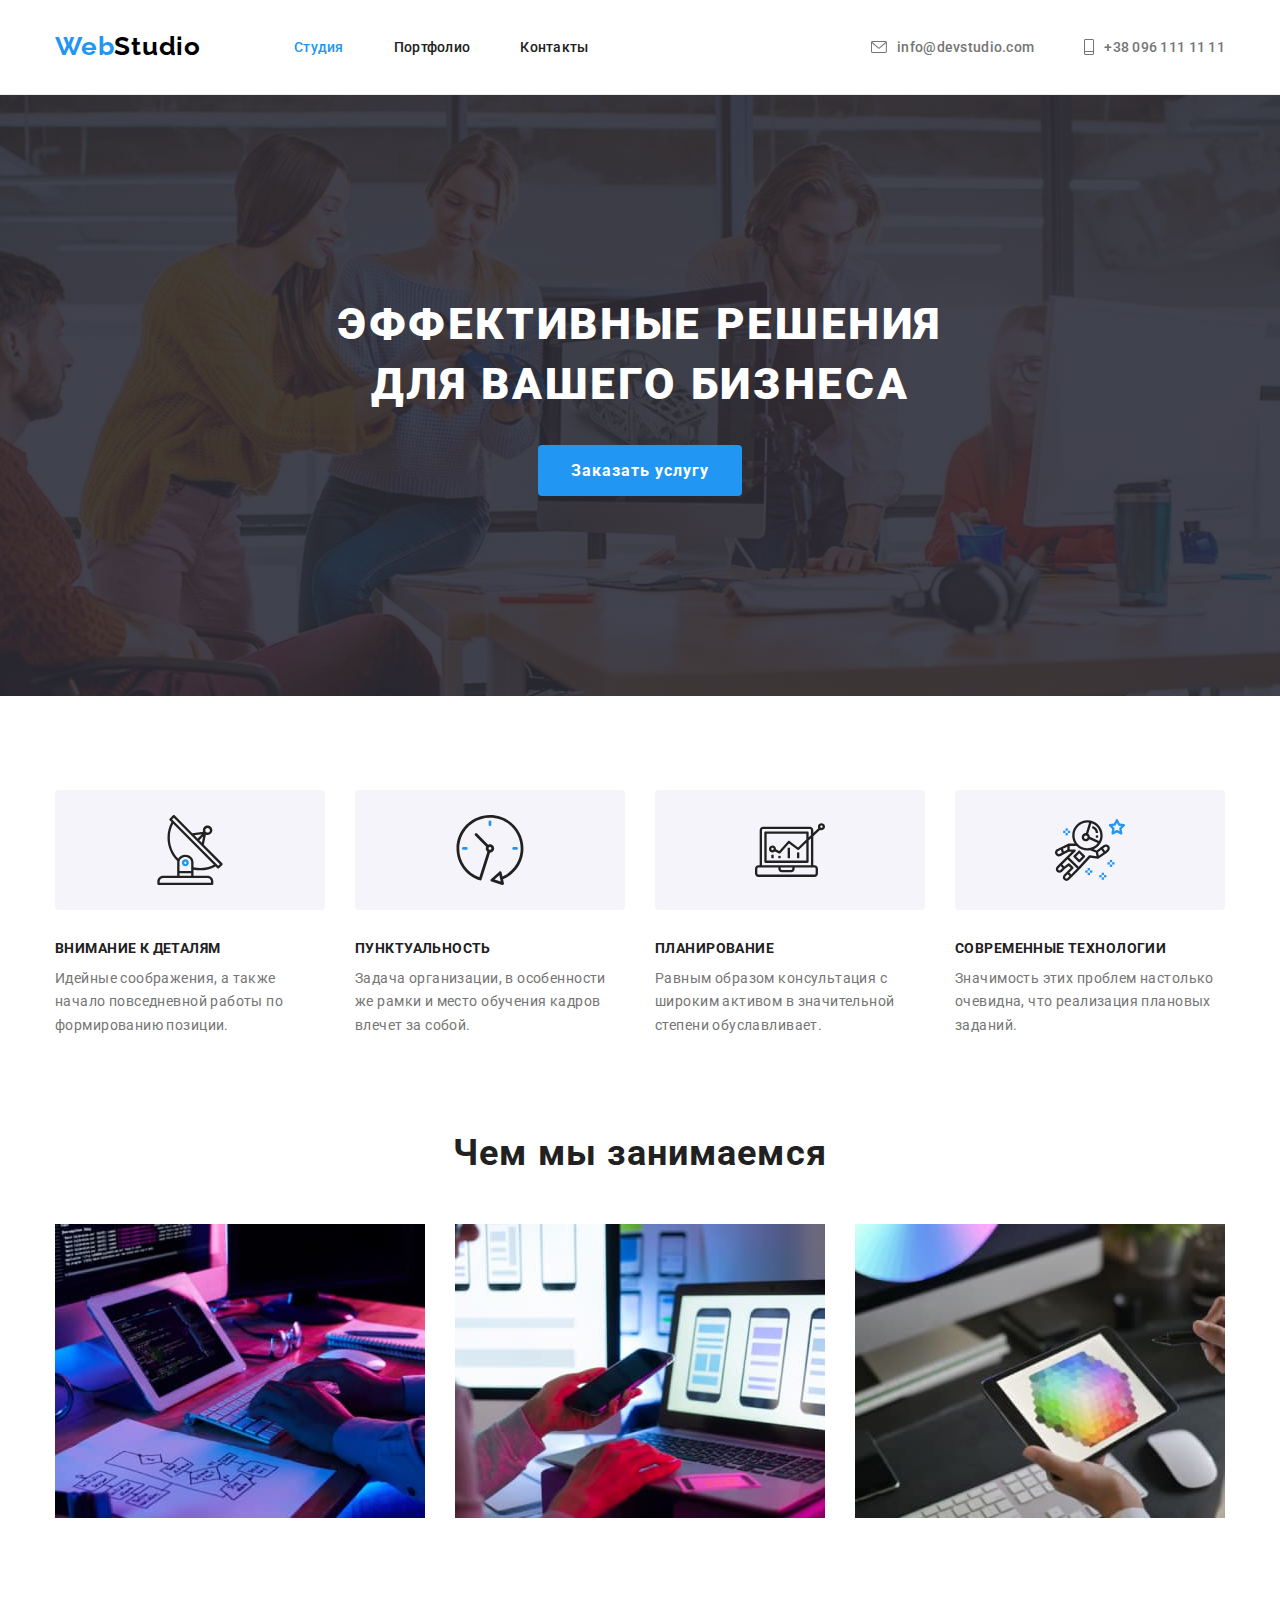
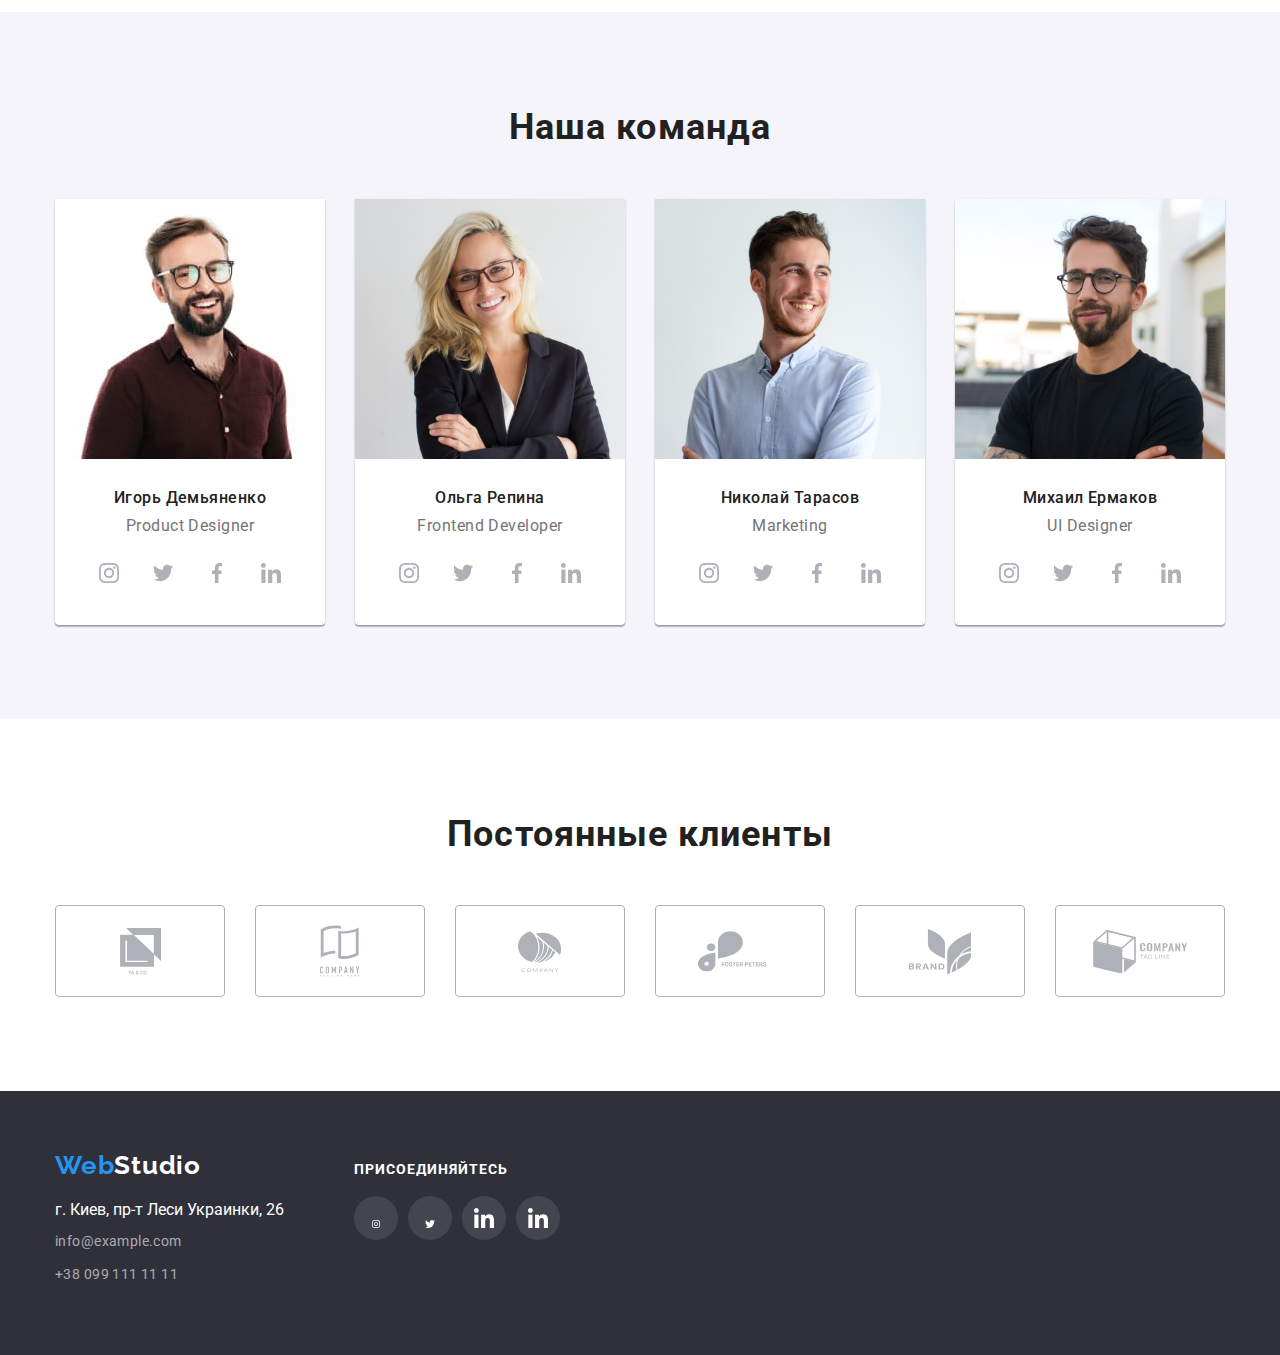
==== commit ab4e1989: "Исправление ДЗ завершил так же футер" ====
--- a/index.html
+++ b/index.html
@@ -397,8 +397,10 @@
     <!-- Футер -->
     <footer class="footer">
       <div class="container">
+        
         <div class="footer-blocks">
-          <div class="cotact-info">
+          
+          <div class="contact-info">
             <!-- Лого -->
           <a href="" class="footer-logo link"
           >Web<span class="footer-logo-second">Studio</span>
@@ -419,8 +421,11 @@
           </ul>
         </address>
           </div>
+         
           <div class="footer-social">
+            
             <h2 class="footer-subheader" >присоединяйтесь</h2>
+            
             <ul class="footer-list">
               <li class="footer-item">
                 <a class="footer-social-link" href="">
@@ -438,8 +443,8 @@
               </li>
               <li class="footer-item">
                 <a class="footer-social-link" href="">
-                  <svg class="footer-social" width="20px" height="20px">
-                    <use href="./icons/sprite.svg#facebook"></use>
+                  <svg class="footer-icon-social" width="20px" height="20px">
+                    <use href="./icons/sprite.svg#linkedin"></use>
                   </svg>
                 </a>
               </li>
@@ -452,6 +457,7 @@
               </li>
             </ul>
           </div>
+        
         </div>
       </div>
     </footer>
--- a/css/styles.css
+++ b/css/styles.css
@@ -382,15 +382,14 @@
 }
 .footer-blocks {
   display: flex;
-  align-items: center;
- 
+}
+.footer-social {
+  padding-top: 12px;
 }
 
 .contact-info {
   margin-right: 70px;
 }
-
-
 
 .footer .footer-logo {
   display: block;
